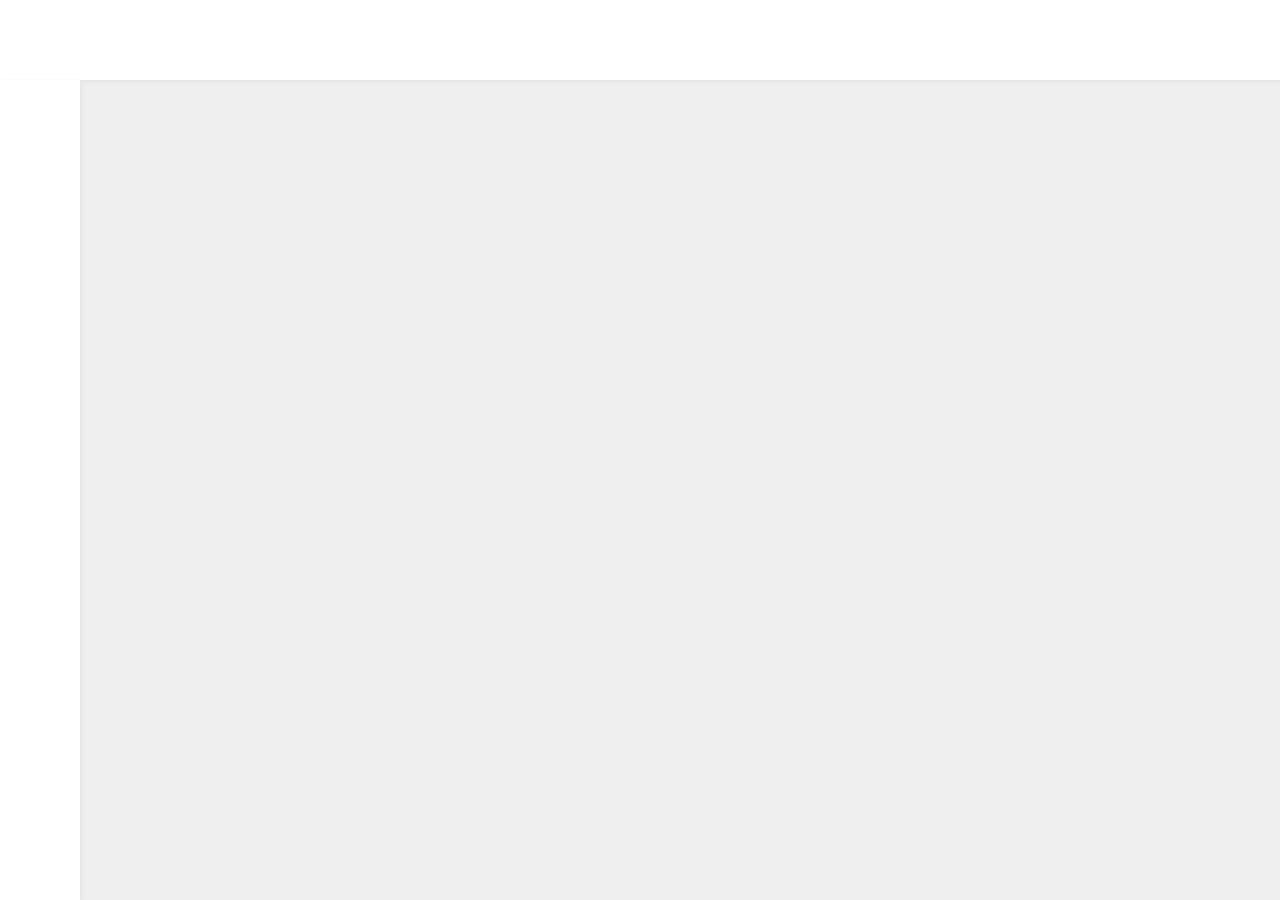
==== index.html @ fff1559c "commit" ====
<!DOCTYPE html>
<html lang="en">

<head>
    <meta charset="UTF-8">
    <meta http-equiv="X-UA-Compatible" content="IE=edge">
    <meta name="viewport" content="width=device-width, initial-scale=1.0">
    <title>Document</title>
    <link href="https://fonts.googleapis.com/icon?family=Material+Icons" rel="stylesheet">
    <link href="https://fonts.googleapis.com/css2?family=Roboto&display=swap" rel="stylesheet">
    <link rel="stylesheet" href="./src/static/css/homepage.css">
</head>

<body>
    <div class="main">
        <div class="nav-main" id="nav-main">

        </div>
        <div class="sidebar-main" id="sidebar-main">

        </div>
        <div class="body-main">
            <div class="views-vs-subscribe">
                <img src="#" alt="" srcset="">
            </div>
        </div>
    </div>
    <script src="./src/static/js/navbarAndSidebar.js"></script>
</body>

</html>
---- src/static/css/homepage.css ----
*{
    margin: 0;
    padding: 0;
    box-sizing: border-box;
    text-decoration: none;
    outline: none;
    border: none;
    font-family: 'Roboto', sans-serif;
}
body{
    overflow-x: hidden;
    font-size: 16px;
}
/* primary color  = #1a73e8 */
.main{
    height: 100vh;
    width: 100vw;
    background-color: rgba(238, 238, 238, 0.936);
    
}

/* navbar-sidebar design
 */
.nav-main{
    width: 100vw;
    background-color: white;
    height: 5rem;
    box-shadow: 2px 2px 4px rgb(228, 228, 228);
    position: absolute;
}
.sidebar-main{
    height: calc(100vh - 5rem);
    position: absolute;
    width: 5rem;
    background-color: white;
    box-shadow: 2px 2px 4px rgb(228, 228, 228);
    margin-top: 5rem;
}



/* body */
.body-main{
    height: calc(100vh - 5rem);
    width: calc(100vw - 5rem);
    position: absolute;
    margin-top: 5rem;
    margin-left: 5rem;
}
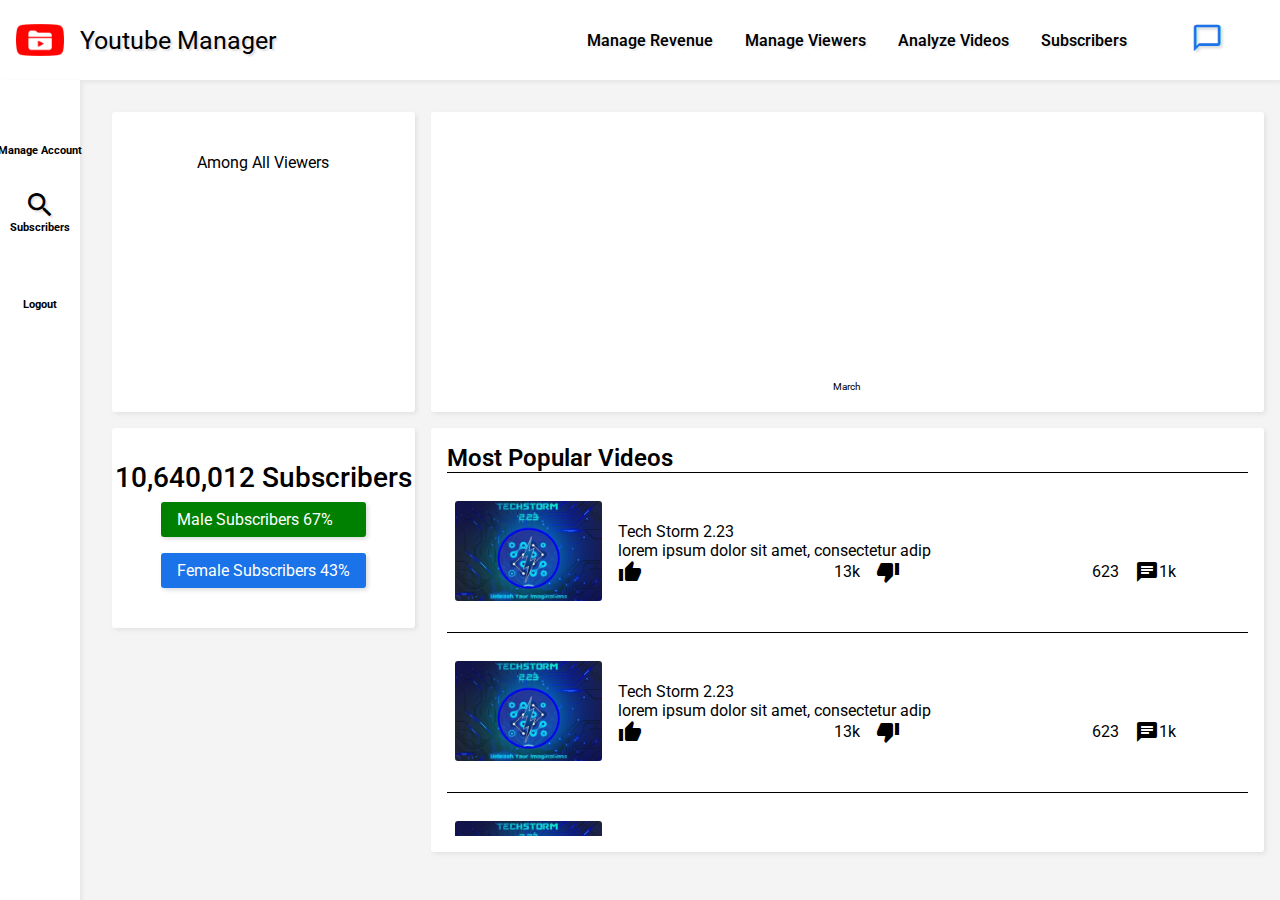
==== commit bde3402a: "homepage done" ====
--- a/index.html
+++ b/index.html
@@ -21,11 +21,47 @@
         </div>
         <div class="body-main">
             <div class="views-vs-subscribe">
-                <img src="#" alt="" srcset="">
+                <div class="among-all-viewers">
+
+                    <span>Among All Viewers</span>
+                    <span class="min-screen">60% Subscribed, 40% Not Subscribed</span>
+                </div>
+                <div class="text">
+
+                    <span>Among All Viewers,
+                        Many viewers are not Subscribing your channel. Need to improve feedback system</span>
+                </div>
+                <img src="./src/static/images/homepage/pie.png" class="pie-image" alt="" srcset="">
+            </div>
+            <div class="views-count">
+
+                <img src="./src/static/images/homepage/bar.png" class="bar-image" alt="" srcset="">
+                <span>March</span>
+            </div>
+            <div class="subscriber-count">
+
+                <span class="total-subscribers">10,640,012 Subscribers</span>
+                <div class="gender-respective-subscriber">
+
+                    <span class="male-subscribers">Male Subscribers 67%</span>
+                    <span class="female-subscribers">Female Subscribers 43%</span>
+                </div>
+            </div>
+            <div class="most-popular-videos">
+                <div class="most-popular-text">
+
+                    <span>Most Popular Videos</span>
+                </div>
+                <div class="video-items" id="video-items">
+
+                </div>
+
             </div>
         </div>
+        <div class="footer-main" id="footer-main"></div>
     </div>
     <script src="./src/static/js/navbarAndSidebar.js"></script>
+    <script src="./src/static/js/videos.js"></script>
 </body>
 
 </html>--- a/src/static/css/homepage.css
+++ b/src/static/css/homepage.css
@@ -15,7 +15,7 @@
 .main{
     height: 100vh;
     width: 100vw;
-    background-color: rgba(238, 238, 238, 0.936);
+    background-color: rgba(243, 243, 243, 0.936);
     
 }
 
@@ -27,6 +27,10 @@
     height: 5rem;
     box-shadow: 2px 2px 4px rgb(228, 228, 228);
     position: absolute;
+    padding: 0 1rem;
+    display: grid;
+    align-items: center;
+    grid-template-columns: 3fr 5fr .5fr;
 }
 .sidebar-main{
     height: calc(100vh - 5rem);
@@ -35,10 +39,101 @@
     background-color: white;
     box-shadow: 2px 2px 4px rgb(228, 228, 228);
     margin-top: 5rem;
-}
-
-
-
+    display: flex;
+    flex-direction: column;
+    align-items: center;
+    /* padding-top: 1rem; */
+}
+.sidebar-main div span{
+    padding-top: 2rem;
+    font-size: 2rem;text-shadow: 2px 2px 2px rgb(225, 225, 225);
+}
+.sidebar-main div{
+    display: flex;
+    flex-direction: column;
+    align-items: center;
+}
+.sidebar-main div h6{
+    text-align: center;
+}
+.sidebar-main div:hover{
+    color: #1a73e8 ;
+    cursor: pointer;
+    
+}
+.nav-icon{
+    height: 3rem;
+    width: auto;
+
+}.nav-title{
+    font-size: 25px;
+    text-shadow: 2px 2px 2px rgb(220, 220, 220);
+    padding-left: 1rem;
+}
+.icon-title{
+    display: flex;
+    align-items: center;
+}
+.nav-routes{
+    display: flex;
+    align-items: center;
+    justify-content: flex-end;
+    padding-right: 2rem;
+}.nav-routes div{
+    padding-right: 2rem;
+    font-weight: 550;
+    text-shadow: 2px 2px 2px rgb(231, 231, 231);
+    cursor: pointer;
+}
+.nav-routes div:hover{
+    font-weight: 600;
+   
+}
+.nav-routes2{
+    display: none;
+    align-items: center;
+    justify-content: flex-end;
+
+}
+.nav-routes2 span{
+    padding-right: 2rem ;
+    cursor: pointer;
+}
+.nav-routes2 span:hover{
+    color: #1a73e8;
+}
+
+@media screen and (max-width: 1024px) {
+    .nav-main{
+        grid-template-columns: 3fr 4fr .5fr;
+    }
+}
+@media screen and (max-width:768px){
+    .nav-routes{
+        display: none;
+    }
+    .nav-routes2{
+        display: flex;
+    }
+    .nav-title{
+        font-size: 1rem;
+        font-weight: 600;
+    }
+    .nav-icon{
+        height: 2.5rem;
+    }
+}
+@media screen and (max-width:463px){
+    .nav-routes{
+        display: none;
+    }
+    .nav-routes2 span{
+        padding-right: 1rem;
+
+    }
+ 
+
+}
 /* body */
 .body-main{
     height: calc(100vh - 5rem);
@@ -46,4 +141,268 @@
     position: absolute;
     margin-top: 5rem;
     margin-left: 5rem;
+    padding: 2rem;
+    overflow-y: scroll;
+    display: grid;
+    justify-content: center;
+    grid-template-columns: 1fr 1.5fr;
+    overflow-x: hidden;
+}
+@media screen and (max-width:463px) {
+    .body-main{
+        width: 100vw;
+        
+        margin-left: 0;
+        grid-template-columns: auto;
+    }
+}
+.body-main::-webkit-scrollbar{
+    width: 0.3125rem ;
+    background: white;
+}
+.body-main::-webkit-scrollbar-thumb{
+    background-color: #1a73e8;
+    border-radius: 0.3125rem;
+}
+.views-vs-subscribe{
+    height: 18.75rem;
+    width: 100%;
+    background-color: white;
+    box-shadow: 2px 2px 4px rgb(226, 226, 226);border-radius: 0.1875rem;
+    display: flex;
+    align-items: center;
+    justify-content: center;
+    flex-direction: column;
+}
+.pie-image{
+    height: 12.5rem;
+    width: auto;
+}
+.bar-image{
+    height: 15.5rem;
+    width: auto;
+}
+.views-count{
+    height: 18.75rem;
+    width: 100%;
+    background-color: white;
+    box-shadow: 2px 2px 4px rgb(226, 226, 226);border-radius: 0.1875rem;
+    display: flex;
+    align-items: center;
+    justify-content: center;
+    flex-direction: column;
+    margin-left: 1rem;
+}.views-count span{
+    font-size: .6rem;
+}
+.text{
+    display: none;
+    text-shadow: 1px 1px 2px rgb(196, 196, 196);
+}.min-screen{
+    display: none;
+    
+}
+.footer-main{
+    display: none;
+    height: 5rem;
+    width: 100%;
+    background-color: white;
+    position: absolute;
+    bottom: 0;
+    align-items: center;
+    justify-content: center;
+    padding: 0 2rem;
+}
+.footer-main div{
+    display: flex;
+    flex-direction: column;
+    align-items: center;
+    justify-content: center;
+    margin: auto;
+}
+.footer-main div:hover{
+    cursor: pointer;
+    color: #1a73e8;
+}
+.message-icon span{
+    font-size: 2rem;
+}
+@media screen and (max-width: 1024px) {
+    .body-main{
+        grid-template-columns: 1fr;
+    }
+    .views-vs-subscribe{
+        /* width: 100vw; */
+        margin: 0;
+        width: 100%;
+        flex-direction: row;
+    }
+    .views-count{
+        margin: 0;
+        margin-top: 1rem;
+        width: 100%;
+    }
+    .text{
+        display: flex;
+        flex-direction: column;
+        padding: 2rem;
+        padding-right: 0;
+    }
+    .text span{
+        margin: .5rem;
+        text-align: center;
+    }
+    .among-all-viewers{
+        display: none;
+    }
+}
+@media screen and (max-width: 656px) {
+    .text{display: none;}
+    .among-all-viewers{
+        display: flex;
+        padding: 1rem;
+        flex-direction: column;
+    }
+    .min-screen{
+        display: flex;
+        padding-top: 1rem;
+    }.message-icon span{
+        font-size: 1.5rem;
+    }
+}
+@media screen and (max-width: 592px) {
+    .sidebar-main{
+        display: none;
+    }
+    .body-main{
+        width: 100vw;
+        margin-left: 0;
+    }
+    .min-screen{
+        display: none;
+    }
+    .views-vs-subscribe{
+        flex-direction: column;
+    }
+    .bar-image{
+        height: 90%;
+        width: 90%;
+    }
+    .footer-main{
+        display: flex;
+    }
+    .nav-title{
+        font-size: .7rem;
+    }
+    .body-main{
+        padding-bottom: 7rem;
+    }
+}
+
+
+
+
+
+/* subscribers */
+.subscriber-count{
+    background-color: white;
+    box-shadow: 2px 2px 4px rgb(226, 226, 226);border-radius: 0.1875rem;
+    height: 12.5rem;
+    width: 100%;
+    display: flex;
+    align-items: center;
+    justify-content: center;
+    flex-direction: column;margin-top: 1rem;
+}
+.total-subscribers{
+    font-size: 1.75rem;
+    font-weight: 500;
+    
+}
+.gender-respective-subscriber{
+    display: flex
+    ;
+    flex-direction: column;
+
+}
+.male-subscribers{
+    background: green;
+    padding: .5rem 1rem;
+    border-radius: 0.1875rem;
+    color: white;
+    box-shadow: 2px 2px 4px rgb(219, 219, 219);
+}
+.female-subscribers{
+    background: #1a73e8;
+    padding: .5rem 1rem;
+    border-radius: 0.1875rem;
+    color: white;
+    box-shadow: 2px 2px 4px rgb(219, 219, 219);
+}
+.gender-respective-subscriber span{
+    margin: .5rem;
+    
+}
+
+/* most popular videos */
+.most-popular-videos{
+    background-color: white;
+    box-shadow: 2px 2px 4px rgb(226, 226, 226);border-radius: 0.1875rem;
+    min-height: 18.5rem;
+    width: 100%;
+    display: flex;
+    margin: 1rem;
+    padding:1rem;
+    flex-direction: column;
+
+}
+.most-popular-text{
+    font-size: 1.5rem;
+    font-weight: 600;
+    width: 100%;
+    border-bottom: 1px solid black;
+    display: inline;
+    height: 3rem;
+}
+@media screen and (max-width:1024px) {
+    .most-popular-videos{
+        margin: 0;
+        margin-top: 1rem;
+    }
+}
+.video-items{
+    overflow-y: scroll;
+    
+}.video-items::-webkit-scrollbar{
+    width: 0.5rem;
+
+}
+.video-items::-webkit-scrollbar-thumb{
+    background-color: #1a73e8;
+    border: 0.125rem solid white;
+}
+.video-item{
+   cursor: pointer;
+    width: 100%;
+    height: 10rem;
+    display: flex;
+    align-items: center;
+    padding: .5rem;
+    border-bottom: 1px solid black;
+}
+.video-thumbnail-image{
+height: 6.25rem;
+border-radius: 0.1875rem;
+}
+.video-details{
+    padding: 1rem;
+}
+.video-reactions{
+    width: 100%;
+    display: flex;
+}
+.video-reactions div{
+    display: flex;
+    align-items: center;
+    padding-right: 1rem;
 }